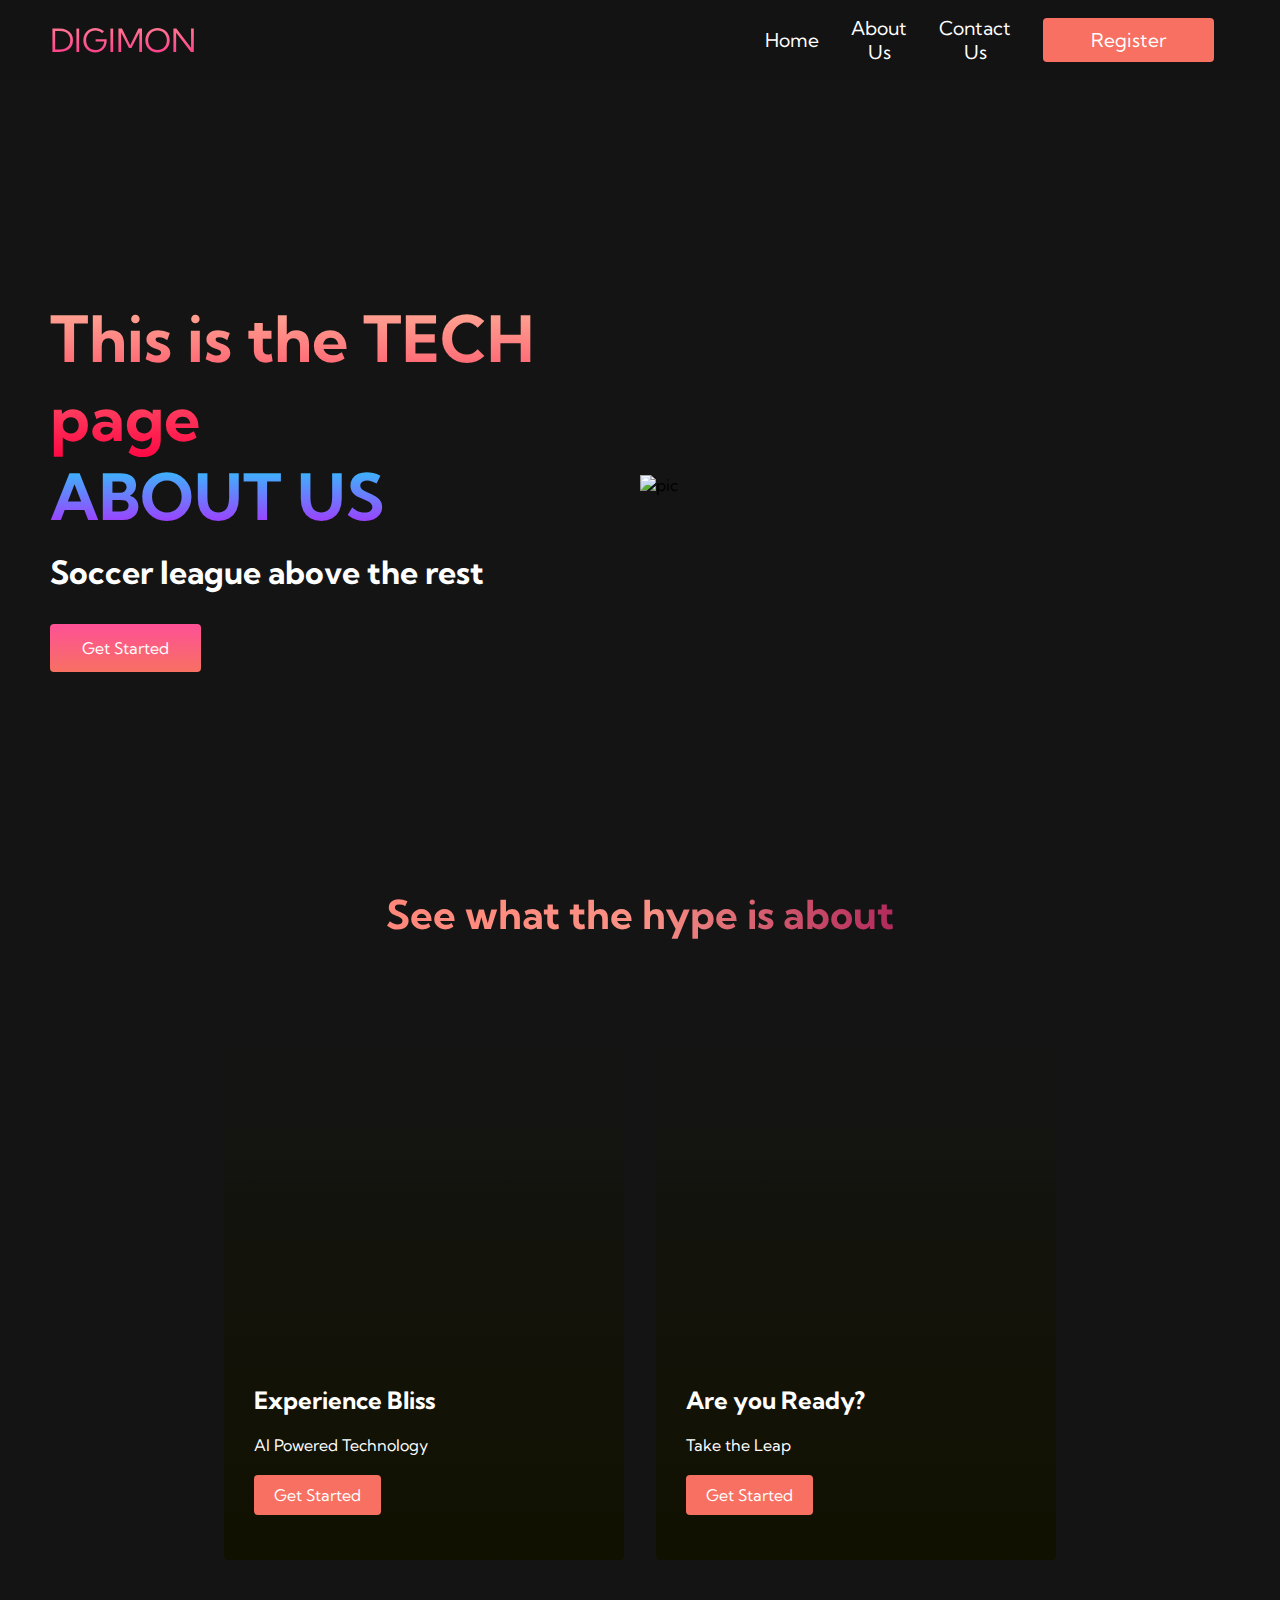
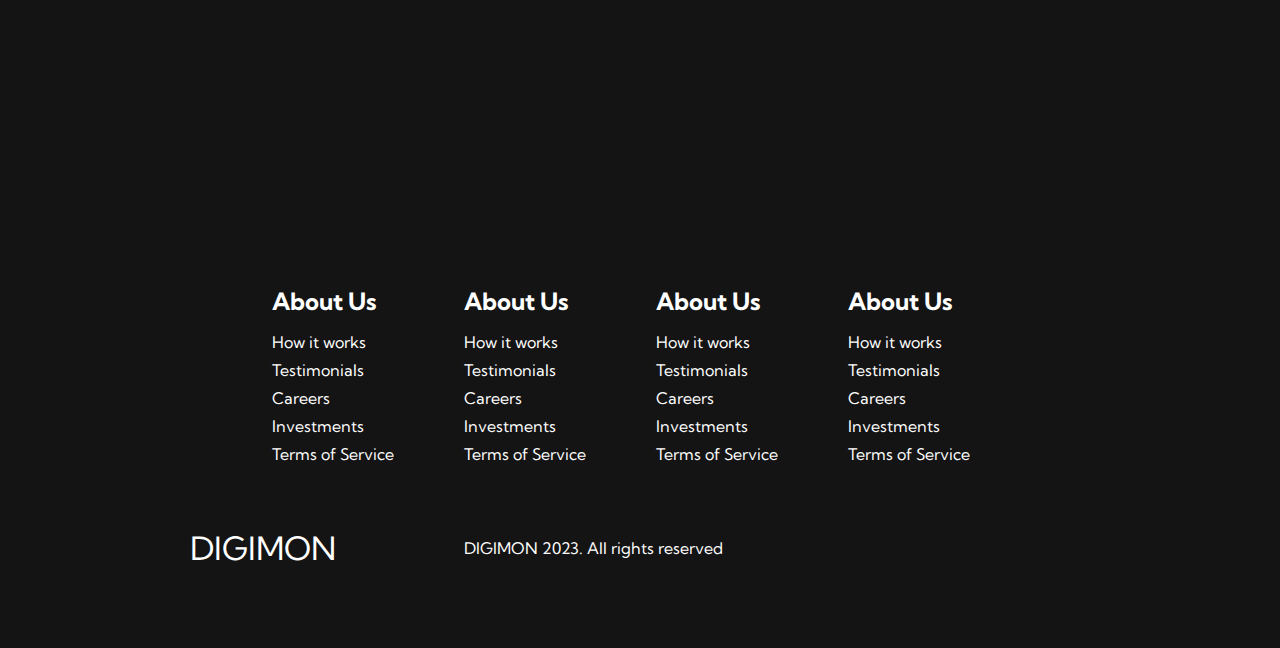
==== aboutus.html @ 98fa494e "added pics to about and contact page and cleaned up footer" ====
<!DOCTYPE html>
<html lang="en">
  <head>
    <meta charset="UTF-8" />
    <meta http-equiv="X-UA-Compatible" content="IE=edge" />
    <meta name="viewport" content="width=device-width, initial-scale=1.0" />
    <title>Digimon National Soccer Team</title>
    <link rel="stylesheet" href="styles.css" />
    <link
      rel="stylesheet"
      href="https://cdnjs.cloudflare.com/ajax/libs/font-awesome/6.4.0/css/all.min.css"
      integrity="sha512-iecdLmaskl7CVkqkXNQ/ZH/XLlvWZOJyj7Yy7tcenmpD1ypASozpmT/E0iPtmFIB46ZmdtAc9eNBvH0H/ZpiBw=="
      crossorigin="anonymous"
      referrerpolicy="no-referrer"
    />
    <link rel="preconnect" href="https://fonts.googleapis.com" />
    <link rel="preconnect" href="https://fonts.gstatic.com" crossorigin />
    <link
      href="https://fonts.googleapis.com/css2?family=Kumbh+Sans:wght@400;700&display=swap"
      rel="stylesheet"
    />
  </head>

  <body>
    <!-- Navbar Section -->
    <nav class="navbar">
      <div class="navbar__container">
        <a href="/" id="navbar__logo"
          ><i class="fa-solid fa-dragon"></i>DIGIMON</a
        >
        <div class="navbar__toggle" id="mobile-menu">
          <span class="bar"></span>
          <span class="bar"></span>
          <span class="bar"></span>
        </div>
        <ul class="navbar__menu">
          <li class="navbar__item">
            <a href="/" class="navbar__links">Home</a>
          </li>
          <li class="navbar__item">
            <a href="/aboutus.html" class="navbar__links">About Us</a>
          </li>
          <li class="navbar__item">
            <a href="/contactus.html" class="navbar__links">Contact Us</a>
          </li>
          <li class="navbar__btn">
            <a href="/" class="button">Register</a>
          </li>
        </ul>
      </div>
    </nav>

    <!-- Hero Section -->
    <div class="main">
      <div class="main__container">
        <div class="main__content">
          <h1>This is the TECH page</h1>
          <h2>ABOUT US</h2>
          <p>Soccer league above the rest</p>
          <button class="main__btn"><a href="/">Get Started</a></button>
        </div>
        <div class="main_img--container">
          <img src="images/pic2.jpg" alt="pic" id="main__img" />
        </div>
      </div>
    </div>
    <!-- Services Section -->
    <div class="services">
      <h1>See what the hype is about</h1>
      <div class="services__container">
        <div class="services__card">
          <h2>Experience Bliss</h2>
          <p>AI Powered Technology</p>
          <button>Get Started</button>
        </div>
        <div class="services__card">
          <h2>Are you Ready?</h2>
          <p>Take the Leap</p>
          <button>Get Started</button>
        </div>
      </div>
    </div>
    <!-- Footer Section -->
    <div class="footer__container">
      <div class="footer__links">
        <div class="footer__link--wrapper">
          <div class="footer__link--items">
            <h2>About Us</h2>
            <a href="/">How it works</a>
            <a href="/">Testimonials</a>
            <a href="/">Careers</a>
            <a href="/">Investments</a>
            <a href="/">Terms of Service</a>
          </div>
          <div class="footer__link--items">
            <h2>About Us</h2>
            <a href="/">How it works</a>
            <a href="/">Testimonials</a>
            <a href="/">Careers</a>
            <a href="/">Investments</a>
            <a href="/">Terms of Service</a>
          </div>
          <div class="footer__link--items">
            <h2>About Us</h2>
            <a href="/">How it works</a>
            <a href="/">Testimonials</a>
            <a href="/">Careers</a>
            <a href="/">Investments</a>
            <a href="/">Terms of Service</a>
          </div>
          <div class="footer__link--items">
            <h2>About Us</h2>
            <a href="/">How it works</a>
            <a href="/">Testimonials</a>
            <a href="/">Careers</a>
            <a href="/">Investments</a>
            <a href="/">Terms of Service</a>
          </div>
        </div>
      </div>
      <div class="social__media">
        <div class="social__media--wrap">
          <div class="footer__logo">
            <a href="/" id="footer__logo"
              ><i class="fas fa-dragon"></i>DIGIMON</a
            >
          </div>
          <p class="website__rights">DIGIMON 2023. All rights reserved</p>
          <div class="social__icons">
            <a href="/" class="social__icon--link" target="_blank">
              <i class="fab fa-facebook"></i>
            </a>
            <a href="/" class="social__icon--link" target="_blank">
              <i class="fab fa-twitter"></i>
            </a>
            <a href="/" class="social__icon--link" target="_blank">
              <i class="fab fa-linkedin"></i>
            </a>
            <a href="/" class="social__icon--link" target="_blank">
              <i class="fab fa-youtube"></i>
            </a>
          </div>
        </div>
      </div>
    </div>
    <script src="app.js"></script>
  </body>
</html>
---- styles.css ----
* {
  box-sizing: border-box;
  margin: 0;
  padding: 0;
  font-family: "Kumbh Sans", sans-serif;
}

body {
  background-color: #131313;
}

.navbar {
  background: #131313;
  height: 80px;
  display: flex;
  justify-content: center;
  align-items: center;
  font-size: 1.2rem;
  position: sticky;
  top: 0;
  z-index: 999;
}

.navbar__container {
  display: flex;
  justify-content: space-between;
  height: 80px;
  z-index: 1;
  width: 100%;
  max-width: 1300px;
  margin: 0 auto;
  padding: 0 50px;
}

#navbar__logo {
  background-color: #ff8177;
  background-image: linear-gradient(to top, #ff0884 0%, #ffb199 100%);
  background-size: 100%;
  background-size: 100%;
  -webkit-background-clip: text;
  -moz-bacground-clip: text;
  -webkit-text-fill-color: transparent;
  -moz-text-fill-color: transparent;
  display: flex;
  align-items: center;
  cursor: pointer;
  text-decoration: none;
  font-size: 2rem;
}

.fa-gem {
  margin-right: 0.5rem;
}

.navbar__menu {
  display: flex;
  align-items: center;
  list-style: none;
  text-align: center;
}

.navbar__item {
  height: 80px;
}

.navbar__links {
  color: #fff;
  display: flex;
  align-items: center;
  justify-content: center;
  text-decoration: none;
  padding: 0 1rem;
  height: 100%;
}

.navbar__btn {
  display: flex;
  justify-content: center;
  align-items: center;
  padding: 0 1rem;
  width: 100%;
}

.button {
  display: flex;
  justify-content: center;
  align-items: center;
  text-decoration: none;
  padding: 10px 20px;
  height: 100%;
  width: 100%;
  border: none;
  outline: none;
  border-radius: 4px;
  background: #f77062;
  color: #fff;
}

.button:hover {
  background: #4837ff;
  transition: all 0.3s ease;
}

.navbar__links:hover {
  color: #f77062;
  transition: all 0.3s ease;
}

@media screen and (max-width: 960px) {
  .navbar__container {
    display: flex;
    justify-content: space-between;
    height: 80px;
    z-index: 1;
    width: 100%;
    max-width: 1300px;
    padding: 0;
  }

  .navbar__menu {
    display: grid;
    grid-template-columns: auto;
    margin: 0;
    width: 100%;
    position: absolute;
    top: -1000px;
    opacity: 0;
    transition: all 0.5s ease;
    height: 50vh;
    z-index: -1;
    /* background: #131313; */
  }

  .navbar__menu.active {
    background: #131313;
    top: 100%;
    opacity: 1;
    transition: all 0.5s ease;
    z-index: 99;
    height: 50vh;
    font-size: 1.6rem;
  }

  #navbar__logo {
    padding-left: 25px;
  }

  .navbar__toggle .bar {
    width: 25px;
    height: 3px;
    margin: 5px auto;
    transition: all 0.3s ease-in-out;
    background: #fff;
  }

  .navbar__item {
    width: 100%;
  }

  .navbar__links {
    text-align: center;
    padding: 2rem;
    width: 100%;
    display: table;
  }

  #mobile-menu {
    position: absolute;
    top: 20%;
    right: 5%;
    transform: translate(5%, 20%);
  }

  .navbar__btn {
    padding-bottom: 2rem;
  }

  .button {
    display: flex;
    justify-content: center;
    align-items: center;
    width: 80%;
    height: 80px;
    margin: 0;
  }

  .navbar__toggle .bar {
    display: block;
    cursor: pointer;
  }

  #mobile-menu.is-active.bar:nth-child(2) {
    opacity: 0;
  }
  #mobile-menu.is-active.bar:nth-child(1) {
    transform: translateY(8px) rotate(45deg);
  }
  #mobile-menu.is-active.bar:nth-child(1) {
    transform: translateY(-8px) rotate(-45deg);
  }
}

/* Hero Section CSS */
.main {
  background-color: #141414;
}

.main__container {
  display: grid;
  grid-template-columns: 1fr 1fr;
  align-items: center;
  justify-self: center;
  margin: 0 auto;
  height: 90vh;
  background-color: #141414;
  z-index: 1;
  width: 100%;
  max-width: 1300px;
  padding: 0 50px;
}

.main__content h1 {
  font-size: 4rem;
  background-color: #ff8177;
  background-image: linear-gradient(to top, #ff0844 0%, #ffb199 100%);
  background-size: 100%;
  -webkit-background-clip: text;
  -moz-background-clip: text;
  -webkit-text-fill-color: transparent;
  -moz-text-fill-color: transparent;
}

.main__content h2 {
  font-size: 4rem;
  background-color: #ff8177;
  background-image: linear-gradient(to top, #b721ff 0%, #21d4fd 100%);
  background-size: 100%;
  -webkit-background-clip: text;
  -moz-background-clip: text;
  -webkit-text-fill-color: transparent;
  -moz-text-fill-color: transparent;
}

.main__content p {
  margin-top: 1rem;
  font-size: 2rem;
  font-weight: 700;
  color: #fff;
}

.main__btn {
  font-size: 1rem;
  background-image: linear-gradient(to top, #f77062 0%, #fe5196 100%);
  padding: 14px 32px;
  border: none;
  border-radius: 4px;
  color: #fff;
  margin-top: 2rem;
  cursor: pointer;
  position: relative;
  transition: all 0.35s;
  outline: none;
}

.main__btn a {
  position: relative;
  z-index: 2;
  color: #fff;
  text-decoration: none;
}

.main__btn:after {
  position: absolute;
  content: "";
  top: 0;
  left: 0;
  width: 0;
  height: 100%;
  background: #4837ff;
  transition: all 0.35s;
  border-radius: 4px;
}

.main__btn:hover {
  color: #fff;
}

.main__btn:hover:after {
  width: 100%;
}

.main__img--container {
  text-align: center;
}

#main__img {
  height: 80%;
  width: 80%;
}

.welcome {
  background-color: #141414;
  margin-top: 1rem;
}
.welcome__container p {
  margin-top: 0.3rem;
  font-size: 2rem;
  font-weight: 10;
  color: #fff;
}

.about__container {
  margin-top: 1rem;
  font-size: 1.4rem;
  font-weight: 2;
  color: #fff;
}

.about__content h1 {
  font-size: 4rem;
  background-color: #ff8177;
  background-image: linear-gradient(to top, #ff0844 0%, #ffb199 100%);
  background-size: 100%;
  -webkit-background-clip: text;
  -moz-background-clip: text;
  -webkit-text-fill-color: transparent;
  -moz-text-fill-color: transparent;
}

.staff__container {
  margin-top: 1rem;
  font-size: 1.4rem;
  font-weight: 2;
  color: #fff;
}

.staff__content h1 {
  font-size: 4rem;
  background-color: #ff8177;
  background-image: linear-gradient(to top, #ff0844 0%, #ffb199 100%);
  background-size: 100%;
  -webkit-background-clip: text;
  -moz-background-clip: text;
  -webkit-text-fill-color: transparent;
  -moz-text-fill-color: transparent;
}

.join__container {
  margin-top: 1rem;
  font-size: 1.4rem;
  font-weight: 2;
  color: #fff;
}

.join__content h1 {
  font-size: 4rem;
  background-color: #ff8177;
  background-image: linear-gradient(to top, #ff0844 0%, #ffb199 100%);
  background-size: 100%;
  -webkit-background-clip: text;
  -moz-background-clip: text;
  -webkit-text-fill-color: transparent;
  -moz-text-fill-color: transparent;
}

/* Mobile Responsive */
@media screen and (max-width: 768px) {
  .main__container {
    display: grid;
    grid-template-columns: auto;
    align-items: center;
    justify-self: center;
    width: 100%;
    margin: 0 auto;
    height: 90vh;
  }

  .main__content {
    text-align: center;
    margin-bottom: 4rem;
  }

  .main__content h1 {
    font-size: 2.5rem;
    margin-top: 2rem;
  }

  .main__content h2 {
    font-size: 3rem;
  }
  .main__content p {
    margin-top: 1rem;
    font-size: 1.5rem;
  }
}

@media screen and (max-width: 480px) {
  .main__content h1 {
    font-size: 2rem;
    margin-top: 3rem;
  }

  .main__content h2 {
    font-size: 2rem;
  }
  .main__content p {
    margin-top: 2rem;
    font-size: 1.5rem;
  }

  .main__btn {
    padding: 12px 36px;
    margin: 2.5rem 0;
  }
}

/* Services Section CSS */

.services {
  background: #141414;
  display: flex;
  flex-direction: column;
  align-items: center;
  height: 100vh;
}

.services h1 {
  background-color: #ff8177;
  background-image: linear-gradient(
    to right,
    #ff8177 0%,
    #ff867a 0%,
    #ff8c7f 21%,
    #f99185 52%,
    #cf556c 78%,
    #b12a5b 100%
  );
  background-size: 100%;
  margin-bottom: 5rem;
  font-size: 2.5rem;
  -webkit-background-clip: text;
  -moz-background-clip: text;
  -webkit-text-fill-color: transparent;
  -moz-text-fill-color: transparent;
}

.services__container {
  display: flex;
  justify-content: center;
  flex-wrap: wrap;
}

.services__card {
  margin: 1rem;
  height: 525px;
  width: 400px;
  border-radius: 4px;
  background-image: linear-gradient(
      to bottom,
      rgba(0, 0, 0, 0) 0%,
      rgba(17, 17, 0.6) 100%
    ),
    url("/images/pic2.jpg");
  background-size: cover;
  position: relative;
  color: #fff;
}

.services__card:nth-child(2) {
  background-image: linear-gradient(
      to bottom,
      rgba(0, 0, 0, 0) 0%,
      rgba(17, 17, 0.6) 100%
    ),
    url("/images/pic3.jpg");
}

.services h2 {
  position: absolute;
  top: 350px;
  left: 30px;
}

.services__card p {
  position: absolute;
  top: 400px;
  left: 30px;
}

.services__card button {
  color: #fff;
  padding: 10px 20px;
  border: none;
  outline: none;
  border-radius: 4px;
  background: #f77062;
  position: absolute;
  top: 440px;
  left: 30px;
  font-size: 1rem;
  cursor: pointer;
}

.services__card:hover {
  transform: scale(1.075);
  transition: 0.2s ease-in;
  cursor: pointer;
}

@media screen and (max-width: 960px) {
  .services {
    height: 1600px;
  }

  .services h1 {
    font-size: 2rem;
    margin-top: 12rem;
  }
}

@media screen and (max-width: 480px) {
  .services {
    height: 1400px;
  }

  .services h1 {
    font-size: 1.2rem;
  }

  .services__card {
    width: 300px;
  }
}

/* Footer CSS */
.footer__container {
  background-color: #141414;
  padding: 5rem 0;
  display: flex;
  flex-direction: column;
  justify-content: center;
  align-items: center;
}

#footer__logo {
  color: #fff;
  display: flex;
  align-items: center;
  cursor: pointer;
  text-decoration: none;
  font-size: 2rem;
}

.footer__links {
  width: 100%;
  max-width: 1000px;
  display: flex;
  justify-content: center;
}

.footer__link--wrapper {
  display: flex;
}

.footer__link--items {
  display: flex;
  flex-direction: column;
  align-items: flex-start;
  margin: 16px;
  text-align: left;
  width: 160px;
  box-sizing: border-box;
}

.footer__link--items h2 {
  margin-bottom: 16px;
}

.footer__link--items > h2 {
  color: #fff;
}

.footer__link--items a {
  color: #fff;
  text-decoration: none;
  margin-bottom: 0.5rem;
}

.footer__link--items a:hover {
  color: #e9e9e9;
  transition: 0.3s ease-out;
}

/* Social Icons */
.social__icon--link {
  color: #fff;
  font-size: 24px;
}

.social__media {
  max-width: 1000px;
  width: 100%;
}

.social__media--wrap {
  display: flex;
  justify-content: space-between;
  align-items: center;
  width: 90%;
  max-width: 1000px;
  margin: 40px auto 0 auto;
}

.social__icons {
  display: flex;
  justify-content: space-between;
  align-items: center;
  width: 240px;
}

.social__logo {
  color: #fff;
  justify-content: flex-start;
  margin-left: 20px;
  cursor: pointer;
  text-decoration: none;
  font-size: 2rem;
  display: flex;
  align-items: center;
  margin-bottom: 16px;
}

.website__rights {
  color: #fff;
}

@media screen and (max-width: 820px) {
  .footer__links {
    padding-top: 2rem;
  }

  #footer__logo {
    margin-bottom: 2rem;
  }

  .website__rights {
    margin-bottom: 2rem;
  }

  .footer__link--wrapper {
    flex-direction: column;
  }

  .social__media--wrap {
    flex-direction: column;
  }
}

@media screen and (max-width: 480px) {
  .footer__link--items {
    margin: 0;
    padding: 10px;
    width: 100%;
  }
}
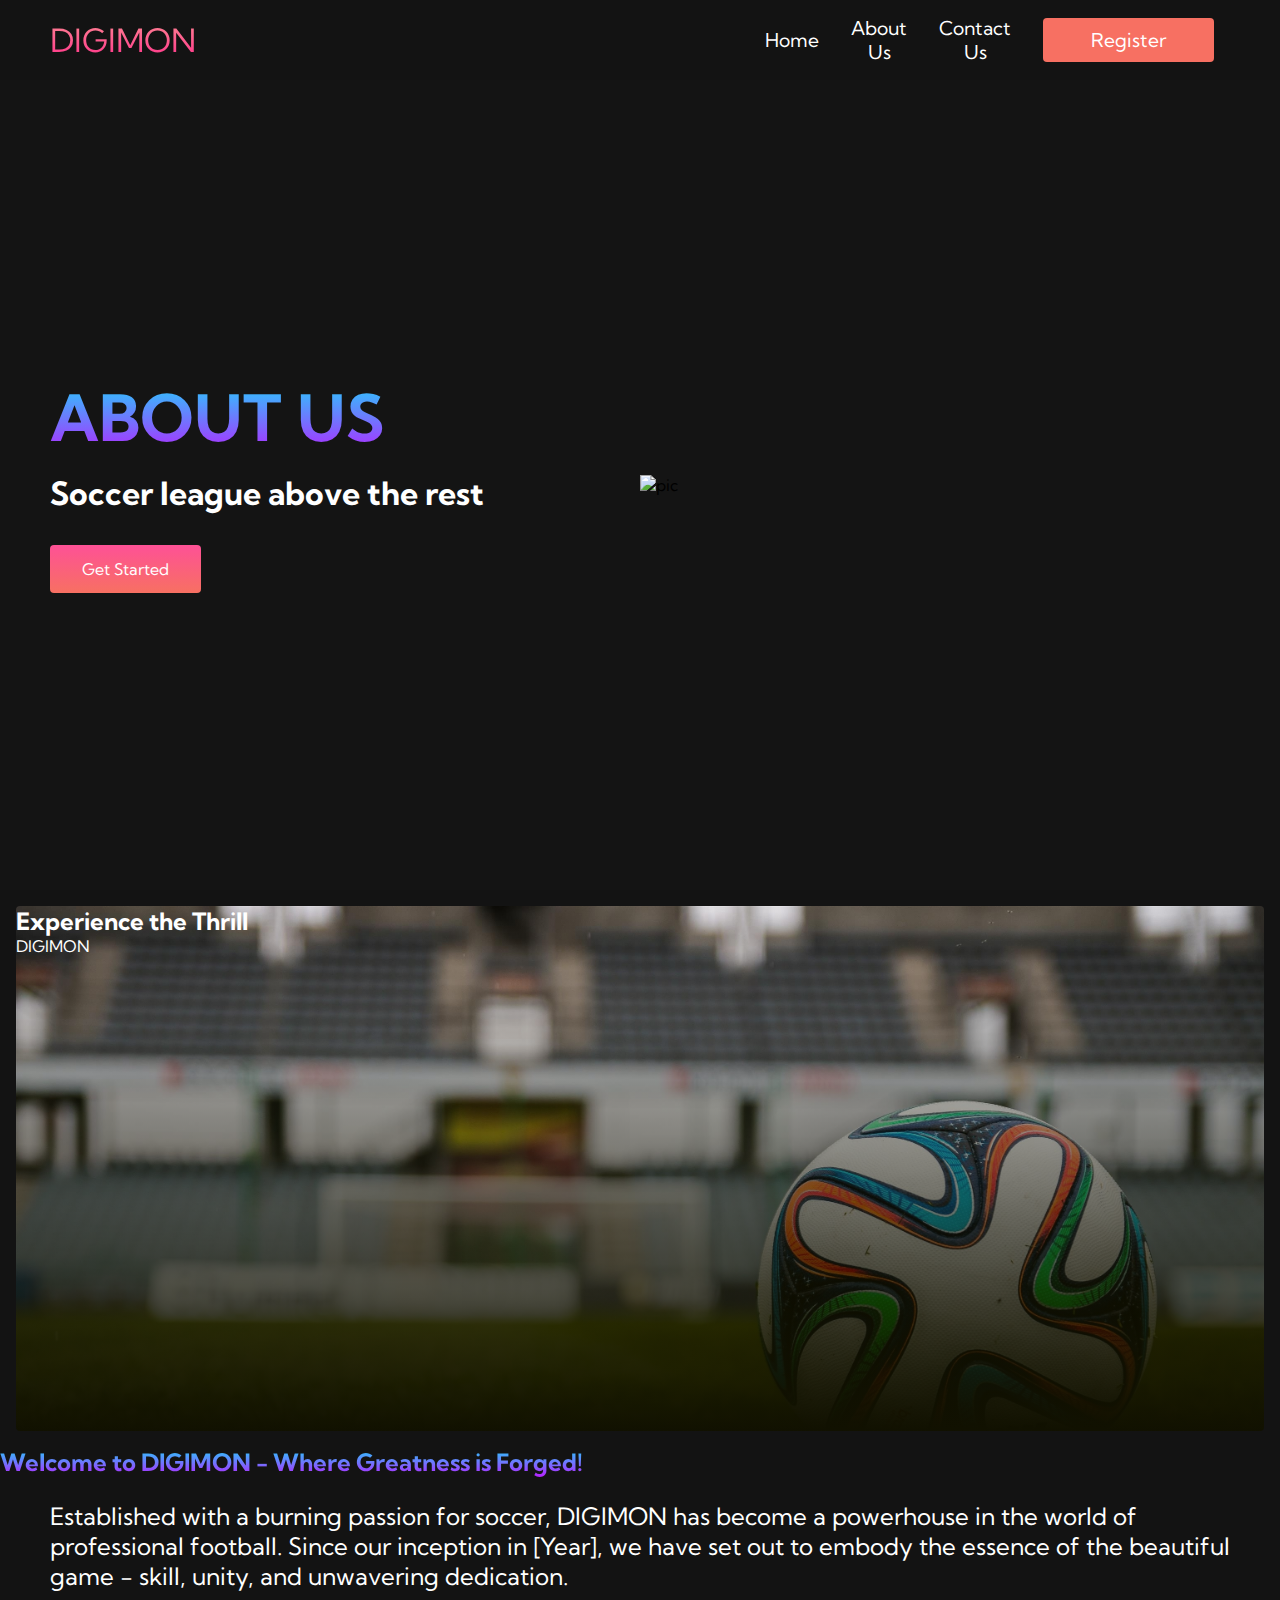
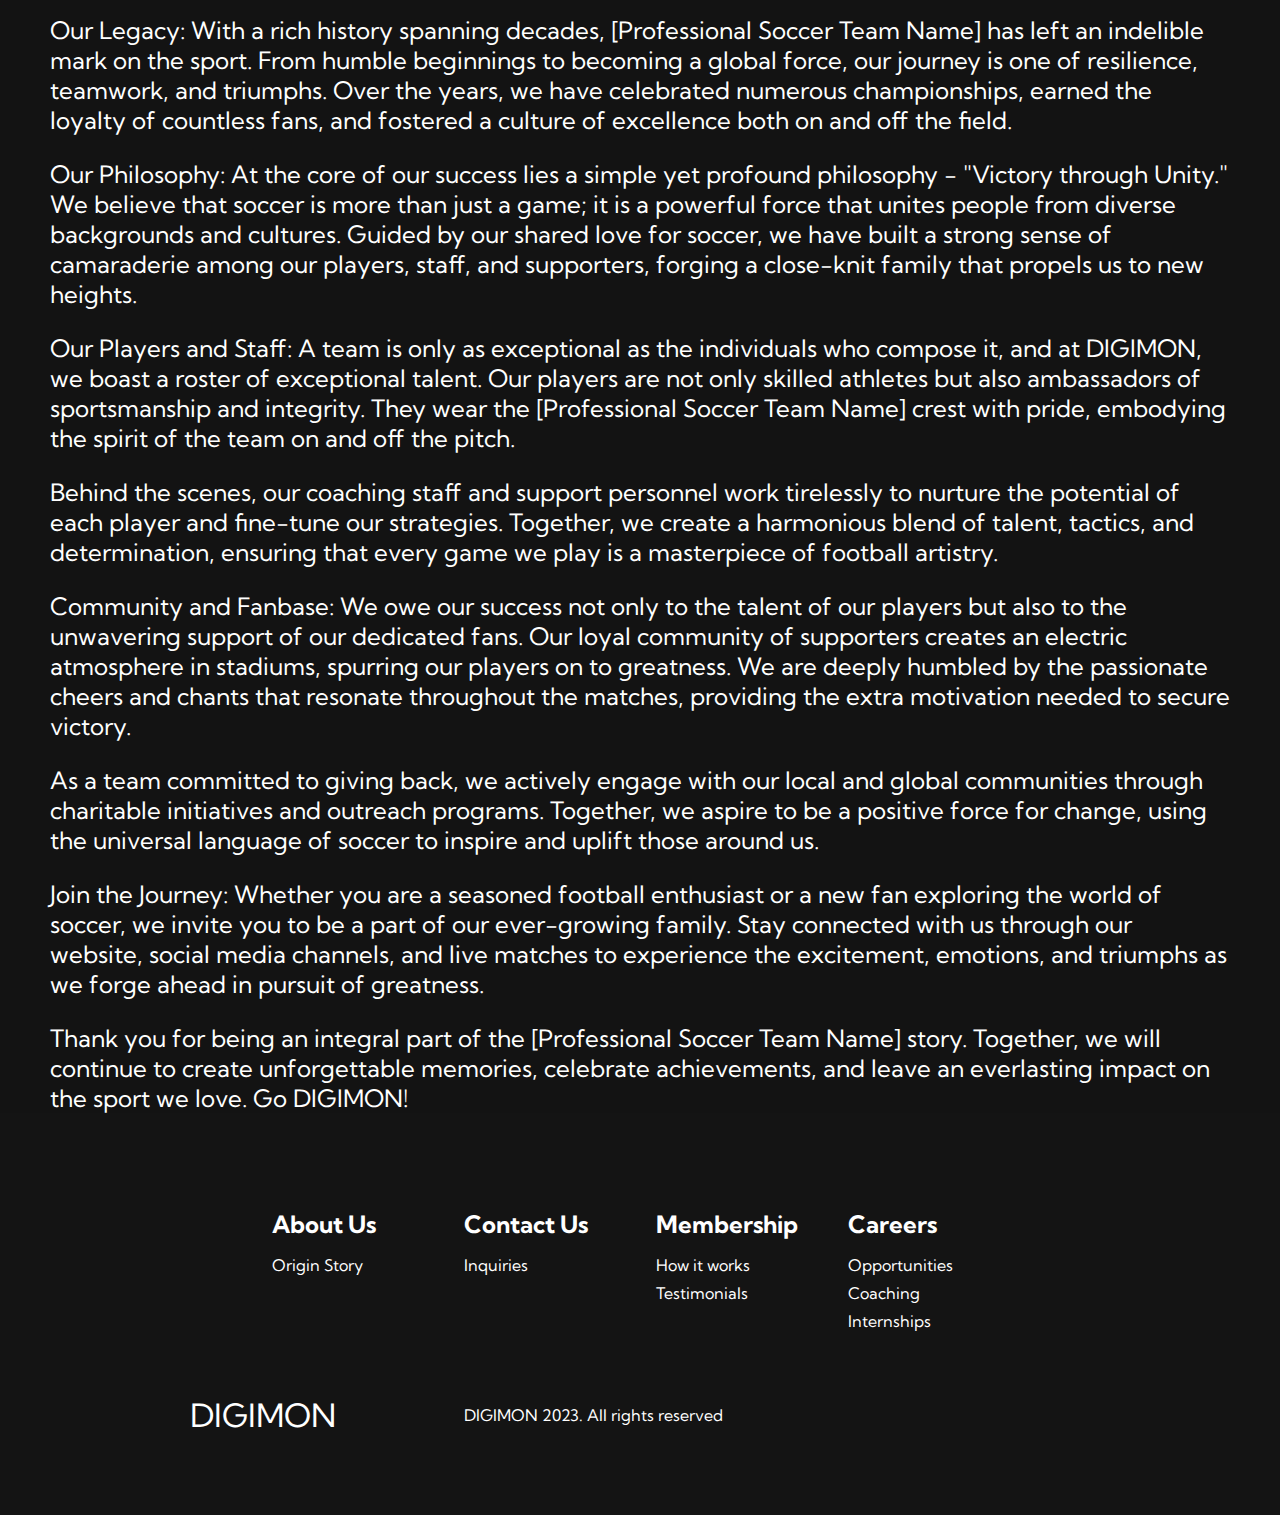
==== commit 2329ca1f: "added content for aboutus page and adjusted footer for about page aswell" ====
--- a/aboutus.html
+++ b/aboutus.html
@@ -54,7 +54,6 @@
     <div class="main">
       <div class="main__container">
         <div class="main__content">
-          <h1>This is the TECH page</h1>
           <h2>ABOUT US</h2>
           <p>Soccer league above the rest</p>
           <button class="main__btn"><a href="/">Get Started</a></button>
@@ -64,57 +63,118 @@
         </div>
       </div>
     </div>
-    <!-- Services Section -->
-    <div class="services">
-      <h1>See what the hype is about</h1>
-      <div class="services__container">
-        <div class="services__card">
-          <h2>Experience Bliss</h2>
-          <p>AI Powered Technology</p>
-          <button>Get Started</button>
-        </div>
-        <div class="services__card">
+    <!-- About Section -->
+    <div class="about__page">
+      <!-- <h1>See what the hype is about</h1> -->
+      <div class="aboutpage__container">
+        <div class="aboutpage__card">
+          <h2>Experience the Thrill</h2>
+          <p>DIGIMON</p>
+          <!-- <button>Get Started</button> -->
+        </div>
+        <!-- <div class="services__card">
           <h2>Are you Ready?</h2>
           <p>Take the Leap</p>
           <button>Get Started</button>
-        </div>
+        </div> -->
+      </div>
+      <div class="aboutpage__content">
+        <h2>Welcome to DIGIMON - Where Greatness is Forged!</h2>
+        <p>
+          Established with a burning passion for soccer, DIGIMON has become a
+          powerhouse in the world of professional football. Since our inception
+          in [Year], we have set out to embody the essence of the beautiful game
+          - skill, unity, and unwavering dedication.
+        </p>
+        <p>
+          Our Legacy: With a rich history spanning decades, [Professional Soccer
+          Team Name] has left an indelible mark on the sport. From humble
+          beginnings to becoming a global force, our journey is one of
+          resilience, teamwork, and triumphs. Over the years, we have celebrated
+          numerous championships, earned the loyalty of countless fans, and
+          fostered a culture of excellence both on and off the field.
+        </p>
+        <p>
+          Our Philosophy: At the core of our success lies a simple yet profound
+          philosophy - "Victory through Unity." We believe that soccer is more
+          than just a game; it is a powerful force that unites people from
+          diverse backgrounds and cultures. Guided by our shared love for
+          soccer, we have built a strong sense of camaraderie among our players,
+          staff, and supporters, forging a close-knit family that propels us to
+          new heights.
+        </p>
+        <p>
+          Our Players and Staff: A team is only as exceptional as the
+          individuals who compose it, and at DIGIMON, we boast a roster of
+          exceptional talent. Our players are not only skilled athletes but also
+          ambassadors of sportsmanship and integrity. They wear the
+          [Professional Soccer Team Name] crest with pride, embodying the spirit
+          of the team on and off the pitch.
+        </p>
+        <p>
+          Behind the scenes, our coaching staff and support personnel work
+          tirelessly to nurture the potential of each player and fine-tune our
+          strategies. Together, we create a harmonious blend of talent, tactics,
+          and determination, ensuring that every game we play is a masterpiece
+          of football artistry.
+        </p>
+        <p>
+          Community and Fanbase: We owe our success not only to the talent of
+          our players but also to the unwavering support of our dedicated fans.
+          Our loyal community of supporters creates an electric atmosphere in
+          stadiums, spurring our players on to greatness. We are deeply humbled
+          by the passionate cheers and chants that resonate throughout the
+          matches, providing the extra motivation needed to secure victory.
+        </p>
+        <p>
+          As a team committed to giving back, we actively engage with our local
+          and global communities through charitable initiatives and outreach
+          programs. Together, we aspire to be a positive force for change, using
+          the universal language of soccer to inspire and uplift those around
+          us.
+        </p>
+        <p>
+          Join the Journey: Whether you are a seasoned football enthusiast or a
+          new fan exploring the world of soccer, we invite you to be a part of
+          our ever-growing family. Stay connected with us through our website,
+          social media channels, and live matches to experience the excitement,
+          emotions, and triumphs as we forge ahead in pursuit of greatness.
+        </p>
+        <p>
+          Thank you for being an integral part of the [Professional Soccer Team
+          Name] story. Together, we will continue to create unforgettable
+          memories, celebrate achievements, and leave an everlasting impact on
+          the sport we love. Go DIGIMON!
+        </p>
       </div>
     </div>
+
     <!-- Footer Section -->
     <div class="footer__container">
       <div class="footer__links">
         <div class="footer__link--wrapper">
-          <div class="footer__link--items">
-            <h2>About Us</h2>
-            <a href="/">How it works</a>
-            <a href="/">Testimonials</a>
-            <a href="/">Careers</a>
-            <a href="/">Investments</a>
-            <a href="/">Terms of Service</a>
-          </div>
-          <div class="footer__link--items">
-            <h2>About Us</h2>
-            <a href="/">How it works</a>
-            <a href="/">Testimonials</a>
-            <a href="/">Careers</a>
-            <a href="/">Investments</a>
-            <a href="/">Terms of Service</a>
-          </div>
-          <div class="footer__link--items">
-            <h2>About Us</h2>
-            <a href="/">How it works</a>
-            <a href="/">Testimonials</a>
-            <a href="/">Careers</a>
-            <a href="/">Investments</a>
-            <a href="/">Terms of Service</a>
-          </div>
-          <div class="footer__link--items">
-            <h2>About Us</h2>
-            <a href="/">How it works</a>
-            <a href="/">Testimonials</a>
-            <a href="/">Careers</a>
-            <a href="/">Investments</a>
-            <a href="/">Terms of Service</a>
+          <div class="footer__link--wrapper">
+            <div class="footer__link--items">
+              <h2>About Us</h2>
+              <a href="/">Origin Story</a>
+            </div>
+            <div class="footer__link--items">
+              <h2>Contact Us</h2>
+              <a href="/contactus.html">Inquiries</a>
+            </div>
+          </div>
+          <div class="footer__link--wrapper">
+            <div class="footer__link--items">
+              <h2>Membership</h2>
+              <a href="/">How it works</a>
+              <a href="/">Testimonials</a>
+            </div>
+            <div class="footer__link--items">
+              <h2>Careers</h2>
+              <a href="/">Opportunities</a>
+              <a href="/">Coaching</a>
+              <a href="/">Internships</a>
+            </div>
           </div>
         </div>
       </div>
--- a/styles.css
+++ b/styles.css
@@ -507,6 +507,53 @@
   cursor: pointer;
 }
 
+.aboutpage__container {
+  display: flex;
+  justify-content: center;
+  flex-wrap: wrap;
+}
+
+.aboutpage__card {
+  margin: 1rem;
+  height: 525px;
+  width: 100%;
+  border-radius: 4px;
+  background-image: linear-gradient(
+      to bottom,
+      rgba(0, 0, 0, 0) 0%,
+      rgba(17, 17, 0.6) 100%
+    ),
+    url("/images/pic4.jpg");
+  background-size: cover;
+  position: relative;
+  color: #fff;
+}
+
+.aboutpage__card:hover {
+  transform: scale(1.075);
+  transition: 0.2s ease-in;
+  cursor: pointer;
+}
+
+.aboutpage__content p {
+  margin-top: 1.5rem;
+  font-size: 1.5rem;
+  padding: 0 50px;
+  /* font-weight: 1; */
+  color: #fff;
+}
+
+.aboutpage__content h2 {
+  font-size: 1.5rem;
+  background-color: #ff8177;
+  background-image: linear-gradient(to top, #b721ff 0%, #21d4fd 100%);
+  background-size: 100%;
+  -webkit-background-clip: text;
+  -moz-background-clip: text;
+  -webkit-text-fill-color: transparent;
+  -moz-text-fill-color: transparent;
+}
+
 @media screen and (max-width: 960px) {
   .services {
     height: 1600px;
